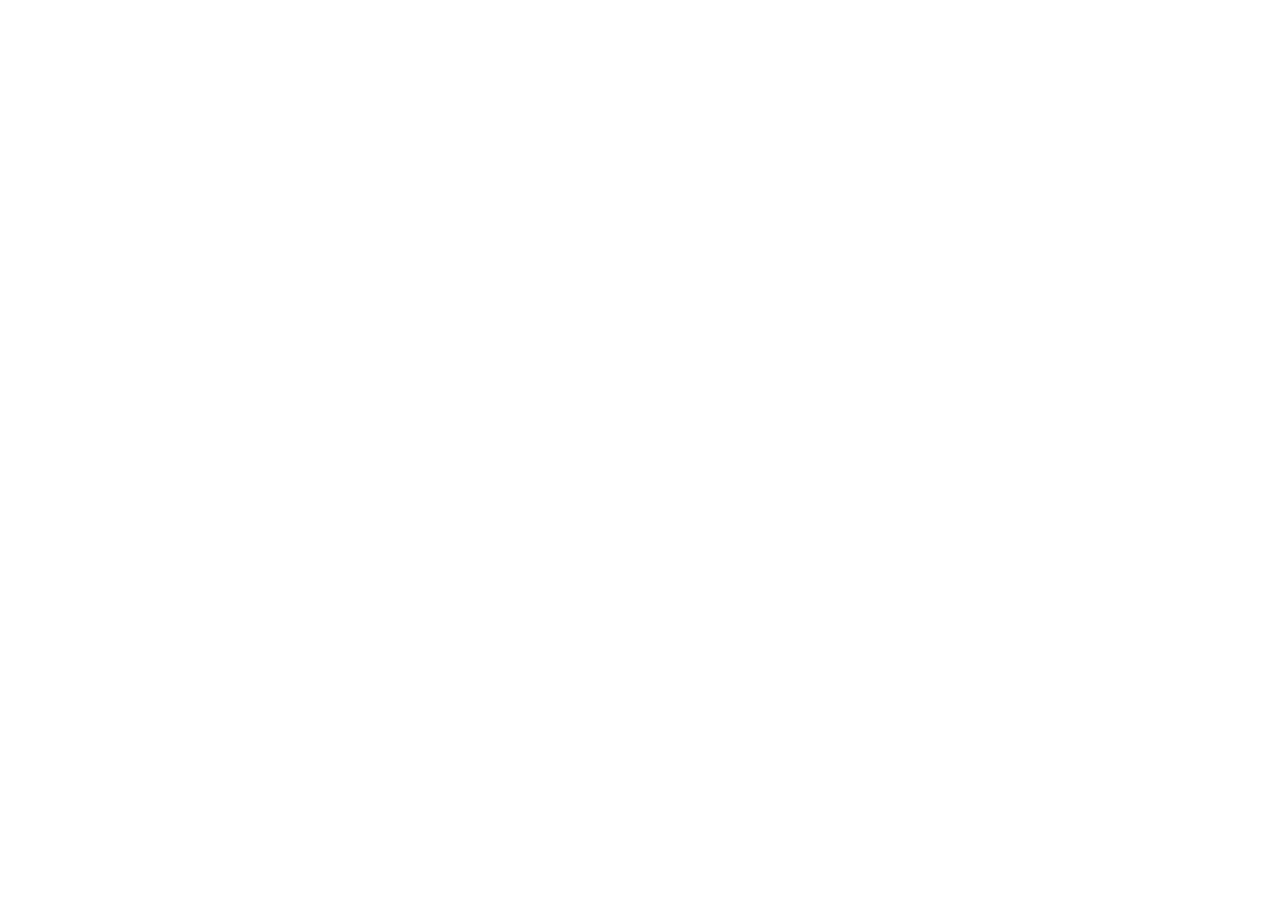
==== frontend/landingpage.html @ f4945f21 "initial commit for webpages" ====
<!DOCTYPE html>
<html lang="en">
<head>
    <meta charset="UTF-8">
    <meta name="viewport" content="width=device-width, initial-scale=1.0">
    <title>Water Vapor</title>
    <link rel="stylesheet" href="styles.css">
</head>
<body>
    <script src="script.js"></script>
</body>
</html>
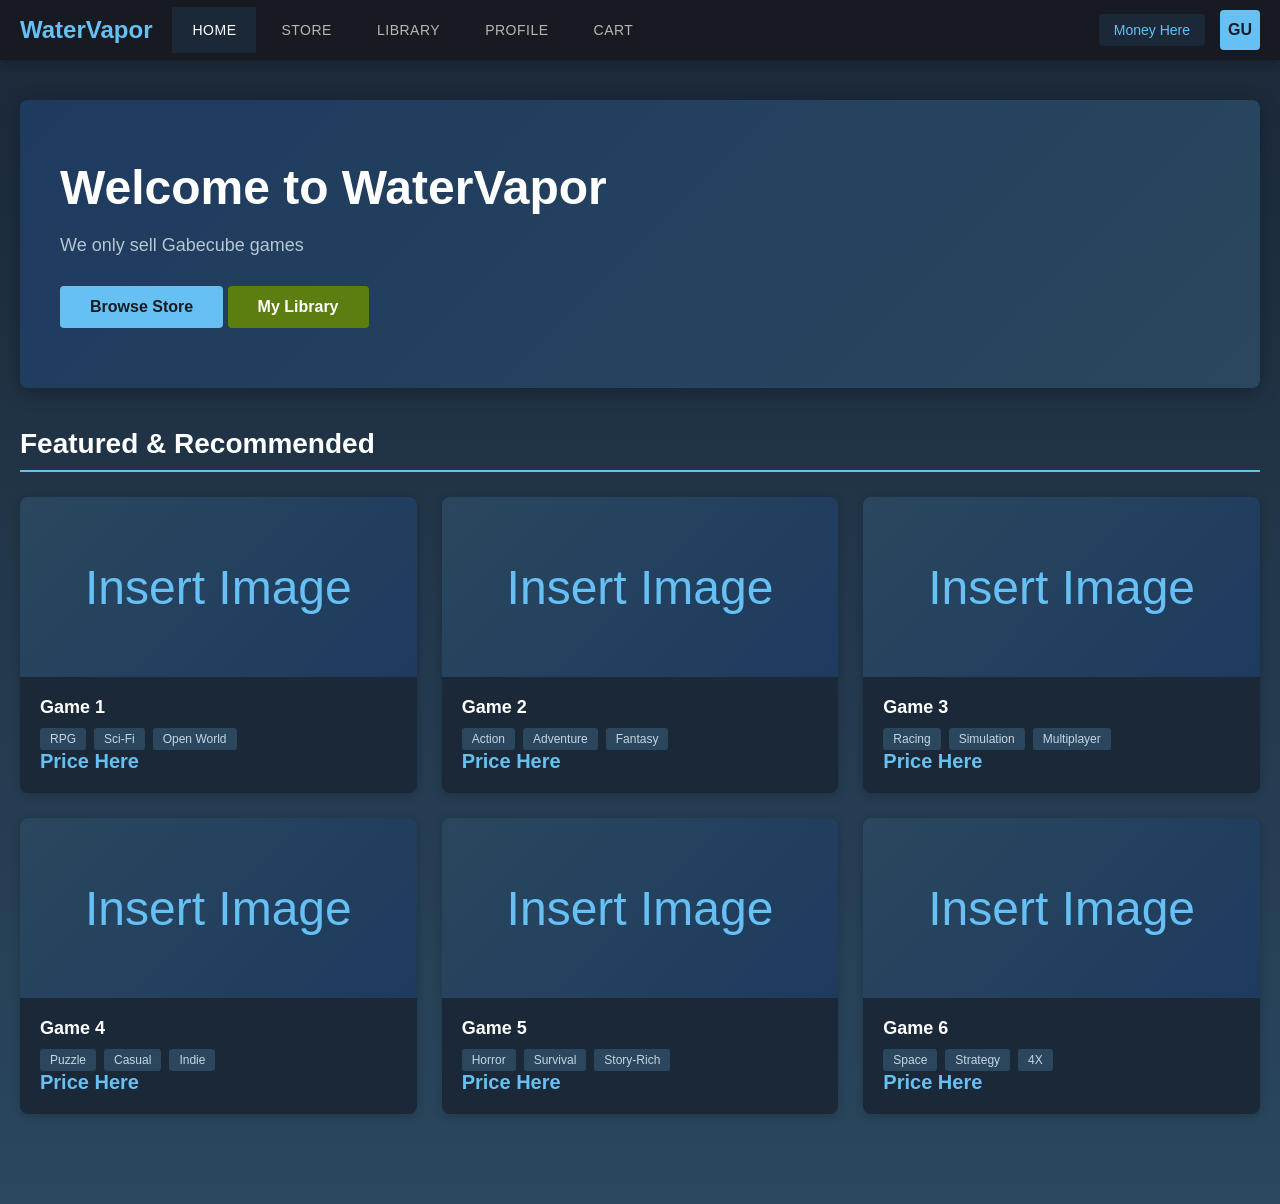
==== commit 568dc715: "add basic watervapor website" ====
--- a/frontend/landingpage.html
+++ b/frontend/landingpage.html
@@ -3,10 +3,119 @@
 <head>
     <meta charset="UTF-8">
     <meta name="viewport" content="width=device-width, initial-scale=1.0">
-    <title>Water Vapor</title>
-    <link rel="stylesheet" href="styles.css">
+    <title>WaterVapor - Home</title>
+    <link rel="stylesheet" href="style.css">
 </head>
 <body>
+    <header>
+        <nav>
+            <a href="landingpage.html" class="logo">WaterVapor</a>
+            <ul class="nav-links">
+                <li><a href="landingpage.html" class="active">Home</a></li>
+                <li><a href="store.html">Store</a></li>
+                <li><a href="library.html">Library</a></li>
+                <li><a href="profile.html">Profile</a></li>
+                <li><a href="cart.html">Cart</a></li>
+            </ul>
+            <div class="user-section">
+                <div class="wallet">Money Here</div>
+                <div class="user-avatar">GU</div>
+            </div>
+        </nav>
+    </header>
+
+    <div class="container">
+        <section class="hero">
+            <h1>Welcome to WaterVapor</h1>
+            <p>We only sell Gabecube games</p>
+            <a href="store.html" class="btn">Browse Store</a>
+            <a href="library.html" class="btn btn-secondary">My Library</a>
+        </section>
+
+        <section class="featured-games">
+            <h2 class="section-title">Featured & Recommended</h2>
+            <div class="games-grid">
+                <div class="game-card">
+                    <div class="game-image">Insert Image</div>
+                    <div class="game-info">
+                        <h3 class="game-title">Game 1</h3>
+                        <div class="game-tags">
+                            <span class="tag">RPG</span>
+                            <span class="tag">Sci-Fi</span>
+                            <span class="tag">Open World</span>
+                        </div>
+                        <p class="game-price">Price Here</p>
+                    </div>
+                </div>
+
+                <div class="game-card">
+                    <div class="game-image">Insert Image</div>
+                    <div class="game-info">
+                        <h3 class="game-title">Game 2</h3>
+                        <div class="game-tags">
+                            <span class="tag">Action</span>
+                            <span class="tag">Adventure</span>
+                            <span class="tag">Fantasy</span>
+                        </div>
+                        <p class="game-price">Price Here</p>
+                    </div>
+                </div>
+
+                <div class="game-card">
+                    <div class="game-image">Insert Image</div>
+                    <div class="game-info">
+                        <h3 class="game-title">Game 3</h3>
+                        <div class="game-tags">
+                            <span class="tag">Racing</span>
+                            <span class="tag">Simulation</span>
+                            <span class="tag">Multiplayer</span>
+                        </div>
+                        <p class="game-price">Price Here</p>
+                    </div>
+                </div>
+
+                <div class="game-card">
+                    <div class="game-image">Insert Image</div>
+                    <div class="game-info">
+                        <h3 class="game-title">Game 4</h3>
+                        <div class="game-tags">
+                            <span class="tag">Puzzle</span>
+                            <span class="tag">Casual</span>
+                            <span class="tag">Indie</span>
+                        </div>
+                        <p class="game-price">Price Here</p>
+                    </div>
+                </div>
+
+                <div class="game-card">
+                    <div class="game-image">Insert Image</div>
+                    <div class="game-info">
+                        <h3 class="game-title">Game 5</h3>
+                        <div class="game-tags">
+                            <span class="tag">Horror</span>
+                            <span class="tag">Survival</span>
+                            <span class="tag">Story-Rich</span>
+                        </div>
+                        <p class="game-price">Price Here</p>
+                    </div>
+                </div>
+
+                <div class="game-card">
+                    <div class="game-image">Insert Image</div>
+                    <div class="game-info">
+                        <h3 class="game-title">Game 6</h3>
+                        <div class="game-tags">
+                            <span class="tag">Space</span>
+                            <span class="tag">Strategy</span>
+                            <span class="tag">4X</span>
+                        </div>
+                        <p class="game-price">Price Here</p>
+                    </div>
+                </div>
+            </div>
+        </section>
+    </div>
+
     <script src="script.js"></script>
 </body>
 </html>
--- a/frontend/style.css
+++ b/frontend/style.css
@@ -0,0 +1,699 @@
+* {
+    margin: 0;
+    padding: 0;
+    box-sizing: border-box;
+}
+
+body {
+    font-family: 'Segoe UI', Tahoma, Geneva, Verdana, sans-serif;
+    background: linear-gradient(to bottom, #1b2838 0%, #2a475e 100%);
+    color: #c7d5e0;
+    min-height: 100vh;
+}
+
+/* Header Styles */
+header {
+    background: #171a21;
+    padding: 0;
+    box-shadow: 0 2px 10px rgba(0,0,0,0.3);
+    position: sticky;
+    top: 0;
+    z-index: 100;
+}
+
+nav {
+    display: flex;
+    align-items: center;
+    max-width: 1400px;
+    margin: 0 auto;
+    padding: 0 20px;
+}
+
+.logo {
+    font-size: 24px;
+    font-weight: bold;
+    color: #66c0f4;
+    padding: 15px 20px 15px 0;
+    text-decoration: none;
+}
+
+.nav-links {
+    display: flex;
+    list-style: none;
+    gap: 5px;
+    flex: 1;
+}
+
+.nav-links li a {
+    display: block;
+    padding: 15px 20px;
+    color: #b8b6b4;
+    text-decoration: none;
+    transition: all 0.3s;
+    font-size: 14px;
+    text-transform: uppercase;
+    letter-spacing: 0.5px;
+}
+
+.nav-links li a:hover,
+.nav-links li a.active {
+    background: #1b2838;
+    color: #fff;
+}
+
+.user-section {
+    display: flex;
+    align-items: center;
+    gap: 15px;
+    padding: 10px 0;
+}
+
+.wallet {
+    background: #1b2838;
+    padding: 8px 15px;
+    border-radius: 4px;
+    font-size: 14px;
+    color: #66c0f4;
+}
+
+.user-avatar {
+    width: 40px;
+    height: 40px;
+    border-radius: 4px;
+    background: #66c0f4;
+    display: flex;
+    align-items: center;
+    justify-content: center;
+    font-weight: bold;
+    color: #171a21;
+}
+
+/* Main Container */
+.container {
+    max-width: 1400px;
+    margin: 0 auto;
+    padding: 40px 20px;
+}
+
+/* Hero Section */
+.hero {
+    background: linear-gradient(135deg, #1e3a5f 0%, #2a475e 100%);
+    padding: 60px 40px;
+    border-radius: 8px;
+    margin-bottom: 40px;
+    box-shadow: 0 4px 20px rgba(0,0,0,0.3);
+}
+
+.hero h1 {
+    font-size: 48px;
+    color: #fff;
+    margin-bottom: 20px;
+}
+
+.hero p {
+    font-size: 18px;
+    margin-bottom: 30px;
+    opacity: 0.9;
+}
+
+.btn {
+    display: inline-block;
+    padding: 12px 30px;
+    background: #66c0f4;
+    color: #171a21;
+    text-decoration: none;
+    border-radius: 4px;
+    font-weight: bold;
+    transition: all 0.3s;
+    border: none;
+    cursor: pointer;
+    font-size: 16px;
+}
+
+.btn:hover {
+    background: #4a90c4;
+    transform: translateY(-2px);
+    box-shadow: 0 4px 10px rgba(102, 192, 244, 0.3);
+}
+
+.btn-secondary {
+    background: #5c7e10;
+    color: #fff;
+}
+
+.btn-secondary:hover {
+    background: #6a9212;
+}
+
+/* Featured Games Section */
+.featured-games {
+    margin-bottom: 50px;
+}
+
+.section-title {
+    font-size: 28px;
+    color: #fff;
+    margin-bottom: 25px;
+    padding-bottom: 10px;
+    border-bottom: 2px solid #66c0f4;
+}
+
+.games-grid {
+    display: grid;
+    grid-template-columns: repeat(auto-fill, minmax(300px, 1fr));
+    gap: 25px;
+}
+
+.game-card {
+    background: #1b2838;
+    border-radius: 8px;
+    overflow: hidden;
+    transition: all 0.3s;
+    box-shadow: 0 2px 10px rgba(0,0,0,0.2);
+    cursor: pointer;
+}
+
+.game-card:hover {
+    transform: translateY(-5px);
+    box-shadow: 0 8px 25px rgba(0,0,0,0.4);
+}
+
+.game-image {
+    width: 100%;
+    height: 180px;
+    background: linear-gradient(135deg, #2a475e 0%, #1e3a5f 100%);
+    display: flex;
+    align-items: center;
+    justify-content: center;
+    font-size: 48px;
+    color: #66c0f4;
+}
+
+.game-info {
+    padding: 20px;
+}
+
+.game-title {
+    font-size: 18px;
+    color: #fff;
+    margin-bottom: 10px;
+}
+
+.game-price {
+    font-size: 20px;
+    color: #66c0f4;
+    font-weight: bold;
+}
+
+.game-price.free {
+    color: #5c7e10;
+}
+
+.game-tags {
+    margin-top: 10px;
+    display: flex;
+    gap: 8px;
+    flex-wrap: wrap;
+}
+
+.tag {
+    background: #2a475e;
+    padding: 4px 10px;
+    border-radius: 3px;
+    font-size: 12px;
+    color: #c7d5e0;
+}
+
+/* Library Styles */
+.library-header {
+    display: flex;
+    justify-content: space-between;
+    align-items: center;
+    margin-bottom: 30px;
+}
+
+.filter-buttons {
+    display: flex;
+    gap: 10px;
+}
+
+.filter-btn {
+    padding: 8px 20px;
+    background: #1b2838;
+    color: #c7d5e0;
+    border: none;
+    border-radius: 4px;
+    cursor: pointer;
+    transition: all 0.3s;
+}
+
+.filter-btn:hover,
+.filter-btn.active {
+    background: #66c0f4;
+    color: #171a21;
+}
+
+.library-grid {
+    display: grid;
+    grid-template-columns: repeat(auto-fill, minmax(280px, 1fr));
+    gap: 20px;
+}
+
+.library-item {
+    background: #1b2838;
+    border-radius: 8px;
+    overflow: hidden;
+    transition: all 0.3s;
+}
+
+.library-item:hover {
+    transform: translateY(-3px);
+    box-shadow: 0 6px 20px rgba(0,0,0,0.3);
+}
+
+.library-image {
+    width: 100%;
+    height: 140px;
+    background: linear-gradient(135deg, #2a475e 0%, #1e3a5f 100%);
+    display: flex;
+    align-items: center;
+    justify-content: center;
+    font-size: 36px;
+}
+
+.library-details {
+    padding: 15px;
+}
+
+.library-title {
+    font-size: 16px;
+    color: #fff;
+    margin-bottom: 8px;
+}
+
+.play-time {
+    font-size: 13px;
+    color: #8b9bb4;
+    margin-bottom: 15px;
+}
+
+.library-actions {
+    display: flex;
+    gap: 10px;
+}
+
+.library-actions .btn {
+    flex: 1;
+    text-align: center;
+    padding: 8px;
+    font-size: 14px;
+}
+
+/* Profile Styles */
+.profile-header {
+    background: #1b2838;
+    padding: 40px;
+    border-radius: 8px;
+    margin-bottom: 40px;
+    display: flex;
+    align-items: center;
+    gap: 30px;
+}
+
+.profile-avatar {
+    width: 120px;
+    height: 120px;
+    border-radius: 8px;
+    background: #66c0f4;
+    display: flex;
+    align-items: center;
+    justify-content: center;
+    font-size: 48px;
+    color: #171a21;
+    font-weight: bold;
+}
+
+.profile-info h1 {
+    font-size: 32px;
+    color: #fff;
+    margin-bottom: 10px;
+}
+
+.profile-level {
+    display: inline-block;
+    background: #66c0f4;
+    color: #171a21;
+    padding: 5px 15px;
+    border-radius: 4px;
+    font-weight: bold;
+    margin-bottom: 15px;
+}
+
+.profile-stats {
+    display: flex;
+    gap: 30px;
+    margin-top: 15px;
+}
+
+.stat {
+    text-align: center;
+}
+
+.stat-value {
+    font-size: 24px;
+    color: #66c0f4;
+    font-weight: bold;
+    display: block;
+}
+
+.stat-label {
+    font-size: 13px;
+    color: #8b9bb4;
+}
+
+.profile-content {
+    display: grid;
+    grid-template-columns: 2fr 1fr;
+    gap: 30px;
+}
+
+.recent-activity,
+.achievements-section {
+    background: #1b2838;
+    padding: 25px;
+    border-radius: 8px;
+}
+
+.activity-item,
+.achievement-item {
+    padding: 15px;
+    background: #2a475e;
+    border-radius: 6px;
+    margin-bottom: 15px;
+}
+
+.activity-item:last-child,
+.achievement-item:last-child {
+    margin-bottom: 0;
+}
+
+.activity-game,
+.achievement-name {
+    font-weight: bold;
+    color: #fff;
+    margin-bottom: 5px;
+}
+
+.activity-description,
+.achievement-description {
+    font-size: 14px;
+    color: #8b9bb4;
+}
+
+.activity-time {
+    font-size: 12px;
+    color: #66c0f4;
+    margin-top: 5px;
+}
+
+/* Store Styles */
+.search-bar {
+    margin-bottom: 30px;
+}
+
+.search-bar input {
+    width: 100%;
+    padding: 15px;
+    background: #1b2838;
+    border: 2px solid #2a475e;
+    border-radius: 6px;
+    color: #c7d5e0;
+    font-size: 16px;
+    transition: all 0.3s;
+}
+
+.search-bar input:focus {
+    outline: none;
+    border-color: #66c0f4;
+}
+
+.categories {
+    display: flex;
+    gap: 10px;
+    margin-bottom: 30px;
+    overflow-x: auto;
+    padding-bottom: 10px;
+}
+
+.category-btn {
+    padding: 10px 20px;
+    background: #1b2838;
+    color: #c7d5e0;
+    border: none;
+    border-radius: 20px;
+    cursor: pointer;
+    transition: all 0.3s;
+    white-space: nowrap;
+    font-size: 14px;
+}
+
+.category-btn:hover,
+.category-btn.active {
+    background: #66c0f4;
+    color: #171a21;
+}
+
+/* Cart Styles */
+.cart-content {
+    display: grid;
+    grid-template-columns: 2fr 1fr;
+    gap: 30px;
+    margin-bottom: 50px;
+}
+
+.cart-items {
+    display: flex;
+    flex-direction: column;
+    gap: 20px;
+}
+
+.cart-item {
+    background: #1b2838;
+    padding: 20px;
+    border-radius: 8px;
+    display: flex;
+    align-items: center;
+    gap: 20px;
+    transition: all 0.3s;
+}
+
+.cart-item:hover {
+    background: #1e3240;
+}
+
+.cart-item-image {
+    width: 80px;
+    height: 80px;
+    background: linear-gradient(135deg, #2a475e 0%, #1e3a5f 100%);
+    border-radius: 6px;
+    display: flex;
+    align-items: center;
+    justify-content: center;
+    font-size: 36px;
+    flex-shrink: 0;
+}
+
+.cart-item-details {
+    flex: 1;
+}
+
+.cart-item-title {
+    font-size: 18px;
+    color: #fff;
+    margin-bottom: 8px;
+}
+
+.cart-item-price {
+    font-size: 22px;
+    color: #66c0f4;
+    font-weight: bold;
+    margin-right: 20px;
+}
+
+.cart-item-remove {
+    width: 40px;
+    height: 40px;
+    background: #c23030;
+    border: none;
+    border-radius: 6px;
+    color: #fff;
+    font-size: 24px;
+    cursor: pointer;
+    transition: all 0.3s;
+    flex-shrink: 0;
+}
+
+.cart-item-remove:hover {
+    background: #e74c3c;
+    transform: scale(1.1);
+}
+
+.cart-summary {
+    background: #1b2838;
+    padding: 25px;
+    border-radius: 8px;
+    height: fit-content;
+    position: sticky;
+    top: 100px;
+}
+
+.summary-row {
+    display: flex;
+    justify-content: space-between;
+    margin-bottom: 15px;
+    color: #c7d5e0;
+}
+
+.summary-row.discount {
+    color: #5c7e10;
+}
+
+.summary-value {
+    font-weight: bold;
+}
+
+.summary-divider {
+    height: 2px;
+    background: #2a475e;
+    margin: 20px 0;
+}
+
+.summary-row.total {
+    font-size: 24px;
+    color: #fff;
+    margin-top: 20px;
+}
+
+.summary-row.total .summary-value {
+    color: #66c0f4;
+}
+
+.purchase-btn {
+    width: 100%;
+    padding: 15px;
+    margin-top: 25px;
+    margin-bottom: 15px;
+    font-size: 18px;
+}
+
+.continue-shopping {
+    display: block;
+    text-align: center;
+    color: #66c0f4;
+    text-decoration: none;
+    padding: 10px;
+    transition: all 0.3s;
+}
+
+.continue-shopping:hover {
+    color: #fff;
+}
+
+.payment-methods {
+    margin-top: 30px;
+    padding-top: 20px;
+    border-top: 2px solid #2a475e;
+}
+
+.payment-methods h3 {
+    font-size: 16px;
+    color: #fff;
+    margin-bottom: 15px;
+}
+
+.payment-icons {
+    display: flex;
+    gap: 15px;
+    justify-content: center;
+}
+
+.payment-icon {
+    width: 50px;
+    height: 50px;
+    background: #2a475e;
+    border-radius: 6px;
+    display: flex;
+    align-items: center;
+    justify-content: center;
+    font-size: 24px;
+    transition: all 0.3s;
+}
+
+.payment-icon:hover {
+    background: #66c0f4;
+    transform: translateY(-3px);
+}
+
+.recommended-section {
+    margin-top: 50px;
+}
+
+/* Responsive Design */
+@media (max-width: 968px) {
+    .profile-content,
+    .cart-content {
+        grid-template-columns: 1fr;
+    }
+    
+    .cart-summary {
+        position: static;
+    }
+    
+    .games-grid,
+    .library-grid {
+        grid-template-columns: repeat(auto-fill, minmax(250px, 1fr));
+    }
+    
+    .nav-links {
+        gap: 2px;
+    }
+    
+    .nav-links li a {
+        padding: 15px 12px;
+        font-size: 13px;
+    }
+}
+
+@media (max-width: 768px) {
+    .hero h1 {
+        font-size: 32px;
+    }
+    
+    .profile-header {
+        flex-direction: column;
+        text-align: center;
+    }
+    
+    .profile-stats {
+        justify-content: center;
+    }
+    
+    .cart-item {
+        flex-wrap: wrap;
+    }
+    
+    .cart-item-price {
+        width: 100%;
+        text-align: right;
+        margin-right: 0;
+    }
+    
+    nav {
+        flex-wrap: wrap;
+    }
+    
+    .nav-links {
+        order: 3;
+        width: 100%;
+    }
+}
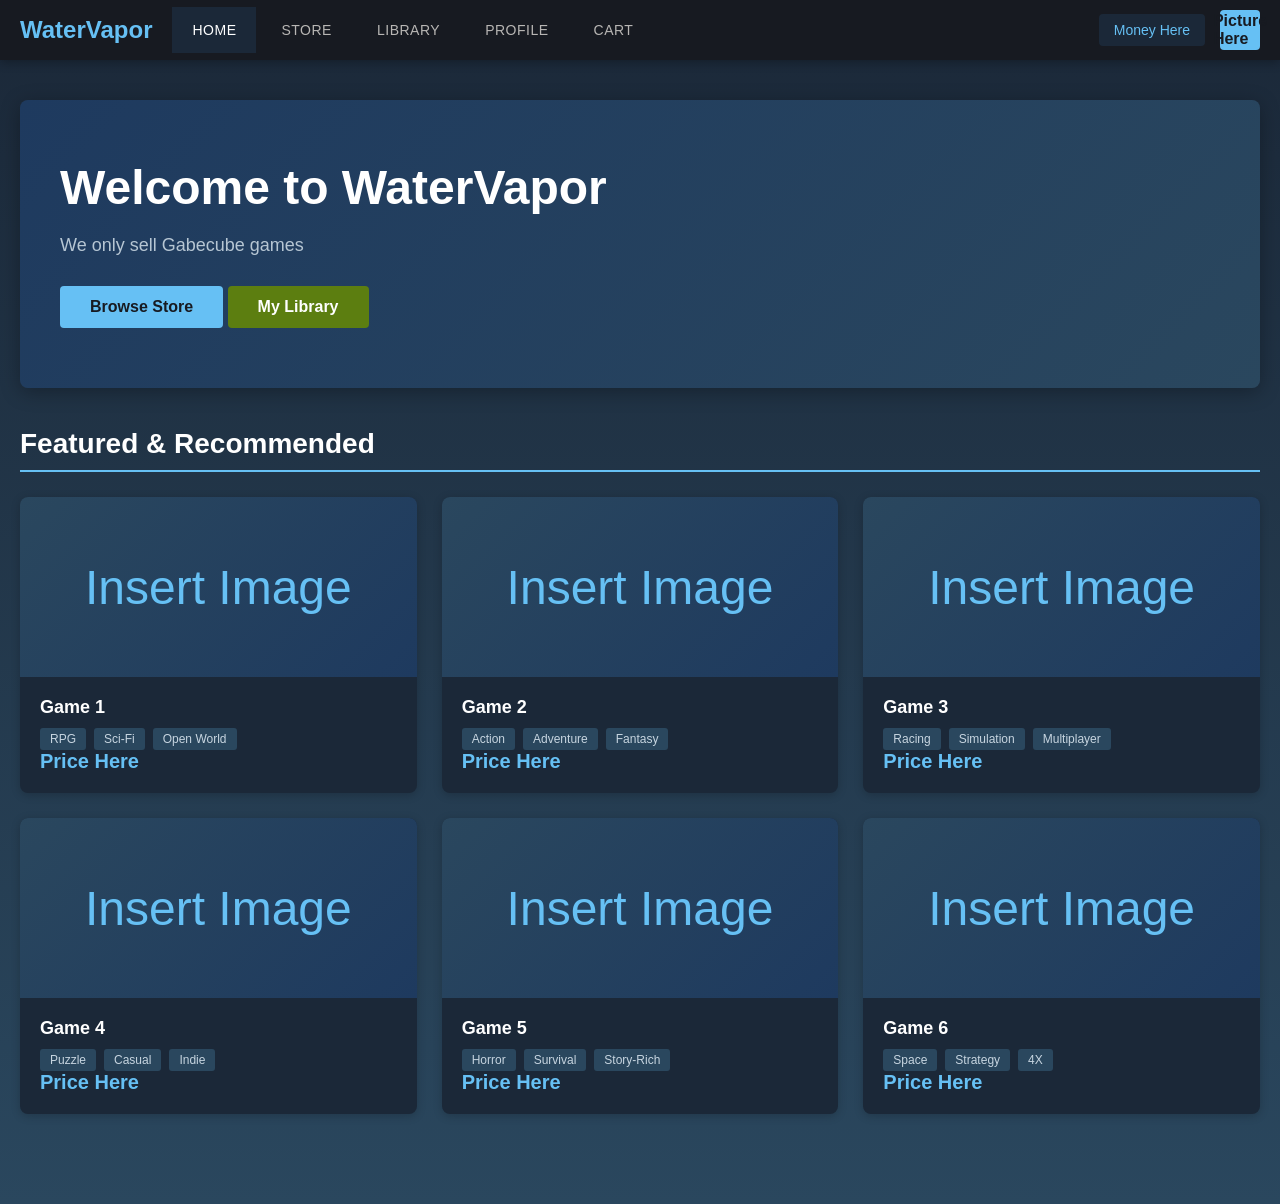
==== commit d35e8d6b: "Add to dos" ====
--- a/frontend/landingpage.html
+++ b/frontend/landingpage.html
@@ -19,7 +19,7 @@
             </ul>
             <div class="user-section">
                 <div class="wallet">Money Here</div>
-                <div class="user-avatar">GU</div>
+                <div class="user-avatar">Picture Here</div>
             </div>
         </nav>
     </header>
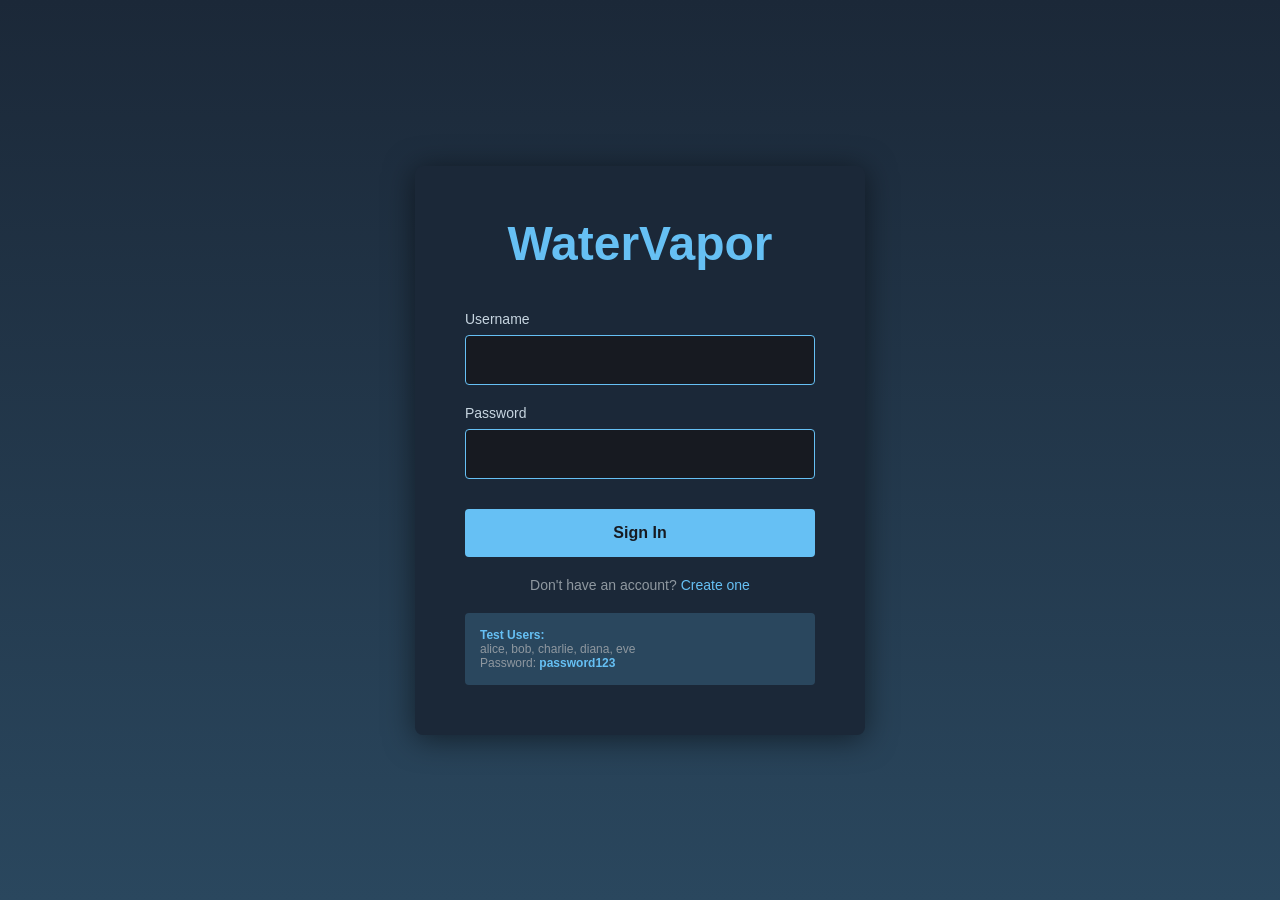
==== commit 94741acf: "somewhat working build" ====
--- a/frontend/landingpage.html
+++ b/frontend/landingpage.html
@@ -17,9 +17,7 @@
                 <li><a href="profile.html">Profile</a></li>
                 <li><a href="cart.html">Cart</a></li>
             </ul>
-            <div class="user-section">
-                <div class="wallet">Money Here</div>
-                <div class="user-avatar">Picture Here</div>
+            <div class="user-section" id="user-section">
             </div>
         </nav>
     </header>
--- a/frontend/style.css
+++ b/frontend/style.css
@@ -255,8 +255,9 @@
 
 .library-grid {
     display: grid;
-    grid-template-columns: repeat(auto-fill, minmax(280px, 1fr));
-    gap: 20px;
+    grid-template-columns: repeat(auto-fill, minmax(300px, 1fr));
+    gap: 25px;
+    padding: 20px 0;
 }
 
 .library-item {
@@ -264,34 +265,40 @@
     border-radius: 8px;
     overflow: hidden;
     transition: all 0.3s;
+    box-shadow: 0 2px 8px rgba(0,0,0,0.2);
 }
 
 .library-item:hover {
-    transform: translateY(-3px);
-    box-shadow: 0 6px 20px rgba(0,0,0,0.3);
+    transform: translateY(-5px);
+    box-shadow: 0 8px 25px rgba(0,0,0,0.4);
+    border: 1px solid #66c0f4;
 }
 
 .library-image {
     width: 100%;
-    height: 140px;
+    height: 160px;
     background: linear-gradient(135deg, #2a475e 0%, #1e3a5f 100%);
     display: flex;
     align-items: center;
     justify-content: center;
-    font-size: 36px;
+    font-size: 20px;
+    font-weight: bold;
+    text-align: center;
+    padding: 20px;
 }
 
 .library-details {
-    padding: 15px;
+    padding: 20px;
 }
 
 .library-title {
-    font-size: 16px;
-    color: #fff;
-    margin-bottom: 8px;
-}
-
-.play-time {
+    font-size: 18px;
+    color: #fff;
+    margin-bottom: 10px;
+    font-weight: 600;
+}
+
+.library-playtime {
     font-size: 13px;
     color: #8b9bb4;
     margin-bottom: 15px;
@@ -305,8 +312,16 @@
 .library-actions .btn {
     flex: 1;
     text-align: center;
-    padding: 8px;
+    padding: 10px;
     font-size: 14px;
+}
+
+.play-btn {
+    background: #5c9741;
+}
+
+.play-btn:hover {
+    background: #6db04a;
 }
 
 /* Profile Styles */
@@ -372,9 +387,65 @@
 }
 
 .profile-content {
+    display: block;
+}
+
+.profile-section {
+    background: #1b2838;
+    padding: 25px;
+    border-radius: 8px;
+    margin-bottom: 20px;
+}
+
+.friends-grid {
     display: grid;
-    grid-template-columns: 2fr 1fr;
-    gap: 30px;
+    grid-template-columns: repeat(auto-fill, minmax(250px, 1fr));
+    gap: 15px;
+    margin-top: 20px;
+}
+
+.friend-card {
+    background: #2a475e;
+    padding: 15px;
+    border-radius: 6px;
+    display: flex;
+    align-items: center;
+    gap: 15px;
+    transition: all 0.3s;
+}
+
+.friend-card:hover {
+    background: #324e68;
+    transform: translateY(-2px);
+}
+
+.friend-avatar {
+    width: 50px;
+    height: 50px;
+    border-radius: 4px;
+    background: #66c0f4;
+    display: flex;
+    align-items: center;
+    justify-content: center;
+    font-size: 20px;
+    color: #171a21;
+    font-weight: bold;
+    flex-shrink: 0;
+}
+
+.friend-info {
+    flex: 1;
+}
+
+.friend-name {
+    font-weight: bold;
+    color: #fff;
+    margin-bottom: 5px;
+}
+
+.friend-status {
+    font-size: 12px;
+    color: #8b9bb4;
 }
 
 .recent-activity,
@@ -638,6 +709,180 @@
     margin-top: 50px;
 }
 
+/* Utility Classes */
+.empty-state {
+    text-align: center;
+    color: #8f98a0;
+    padding: 40px;
+}
+
+.empty-state-grid {
+    grid-column: 1 / -1;
+}
+
+.game-placeholder, .library-placeholder, .cart-placeholder {
+    background: linear-gradient(135deg, #1b2838 0%, #2a475e 100%);
+    display: flex;
+    align-items: center;
+    justify-content: center;
+    color: #66c0f4;
+    font-size: 18px;
+}
+
+.game-placeholder {
+    height: 200px;
+}
+
+.library-placeholder {
+    font-size: 18px;
+    font-weight: bold;
+    height: 160px;
+    padding: 20px;
+    text-align: center;
+}
+
+.cart-placeholder {
+    width: 150px;
+    height: 100px;
+}
+
+.status-label {
+    font-size: 12px;
+    margin-top: 5px;
+}
+
+.status-family {
+    color: #8f98a0;
+}
+
+.status-owned {
+    color: #67c1f5;
+}
+
+.avatar-initial {
+    font-size: 48px;
+    font-weight: bold;
+}
+
+.family-empty {
+    text-align: center;
+    color: #8f98a0;
+    padding: 20px;
+}
+
+.library-header-secondary {
+    margin-top: 40px;
+}
+
+.family-actions {
+    margin-top: 20px;
+    display: flex;
+    gap: 10px;
+    justify-content: center;
+    flex-wrap: wrap;
+}
+
+.family-actions input {
+    padding: 10px;
+    border: 1px solid #2a475e;
+    background: #1b2838;
+    color: #c7d5e0;
+    border-radius: 4px;
+    flex: 1;
+}
+
+#addFamilySection {
+    gap: 10px;
+    flex: 1;
+    max-width: 500px;
+    display: none;
+}
+
+#createFamilyBtn {
+    display: none;
+}
+
+#leaveFamilyBtn {
+    background: #c23030;
+}
+
+#leaveFamilyBtn:hover {
+    background: #a82828;
+}
+
+.btn-small {
+    padding: 5px 15px;
+    font-size: 14px;
+}
+
+.login-modal {
+    position: fixed;
+    top: 0;
+    left: 0;
+    width: 100%;
+    height: 100%;
+    background: rgba(0, 0, 0, 0.8);
+    display: flex;
+    align-items: center;
+    justify-content: center;
+    z-index: 10000;
+}
+
+.login-modal-content {
+    background: #1b2838;
+    padding: 40px;
+    border-radius: 8px;
+    width: 400px;
+    box-shadow: 0 4px 20px rgba(0, 0, 0, 0.5);
+}
+
+.login-modal-content h2 {
+    color: #66c0f4;
+    margin-bottom: 20px;
+}
+
+.login-modal-content input {
+    width: 100%;
+    padding: 12px;
+    background: #171a21;
+    border: 1px solid #66c0f4;
+    border-radius: 4px;
+    color: #c7d5e0;
+    font-size: 14px;
+}
+
+.login-modal-content input[type="text"] {
+    margin-bottom: 15px;
+}
+
+.login-modal-content input[type="password"] {
+    margin-bottom: 20px;
+}
+
+.login-modal-actions {
+    display: flex;
+    gap: 10px;
+}
+
+.login-modal-actions .btn {
+    flex: 1;
+}
+
+.login-modal-hint {
+    margin-top: 15px;
+    color: #8f98a0;
+    font-size: 12px;
+    text-align: center;
+}
+
+.btn-cancel {
+    background: #c74646;
+}
+
+.btn-cancel:hover {
+    background: #a83d3d;
+}
+
 /* Responsive Design */
 @media (max-width: 968px) {
     .profile-content,
